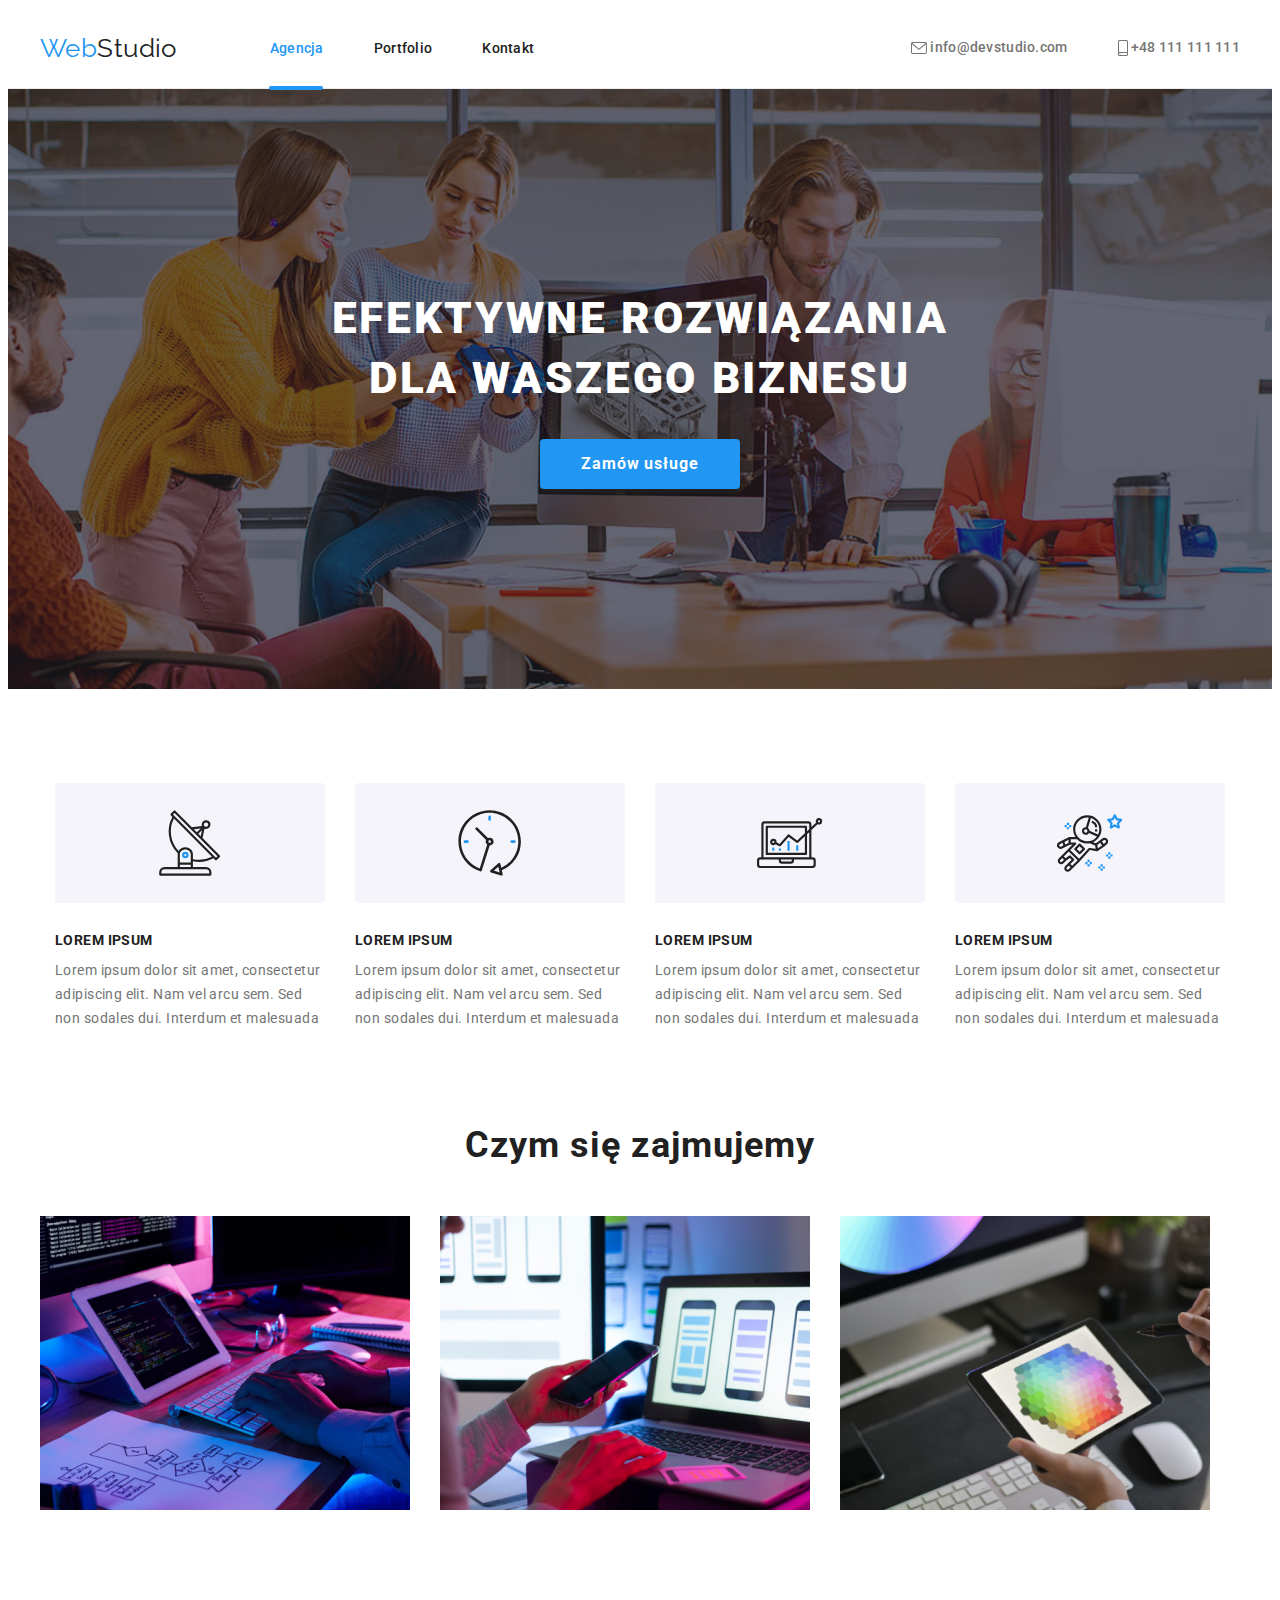
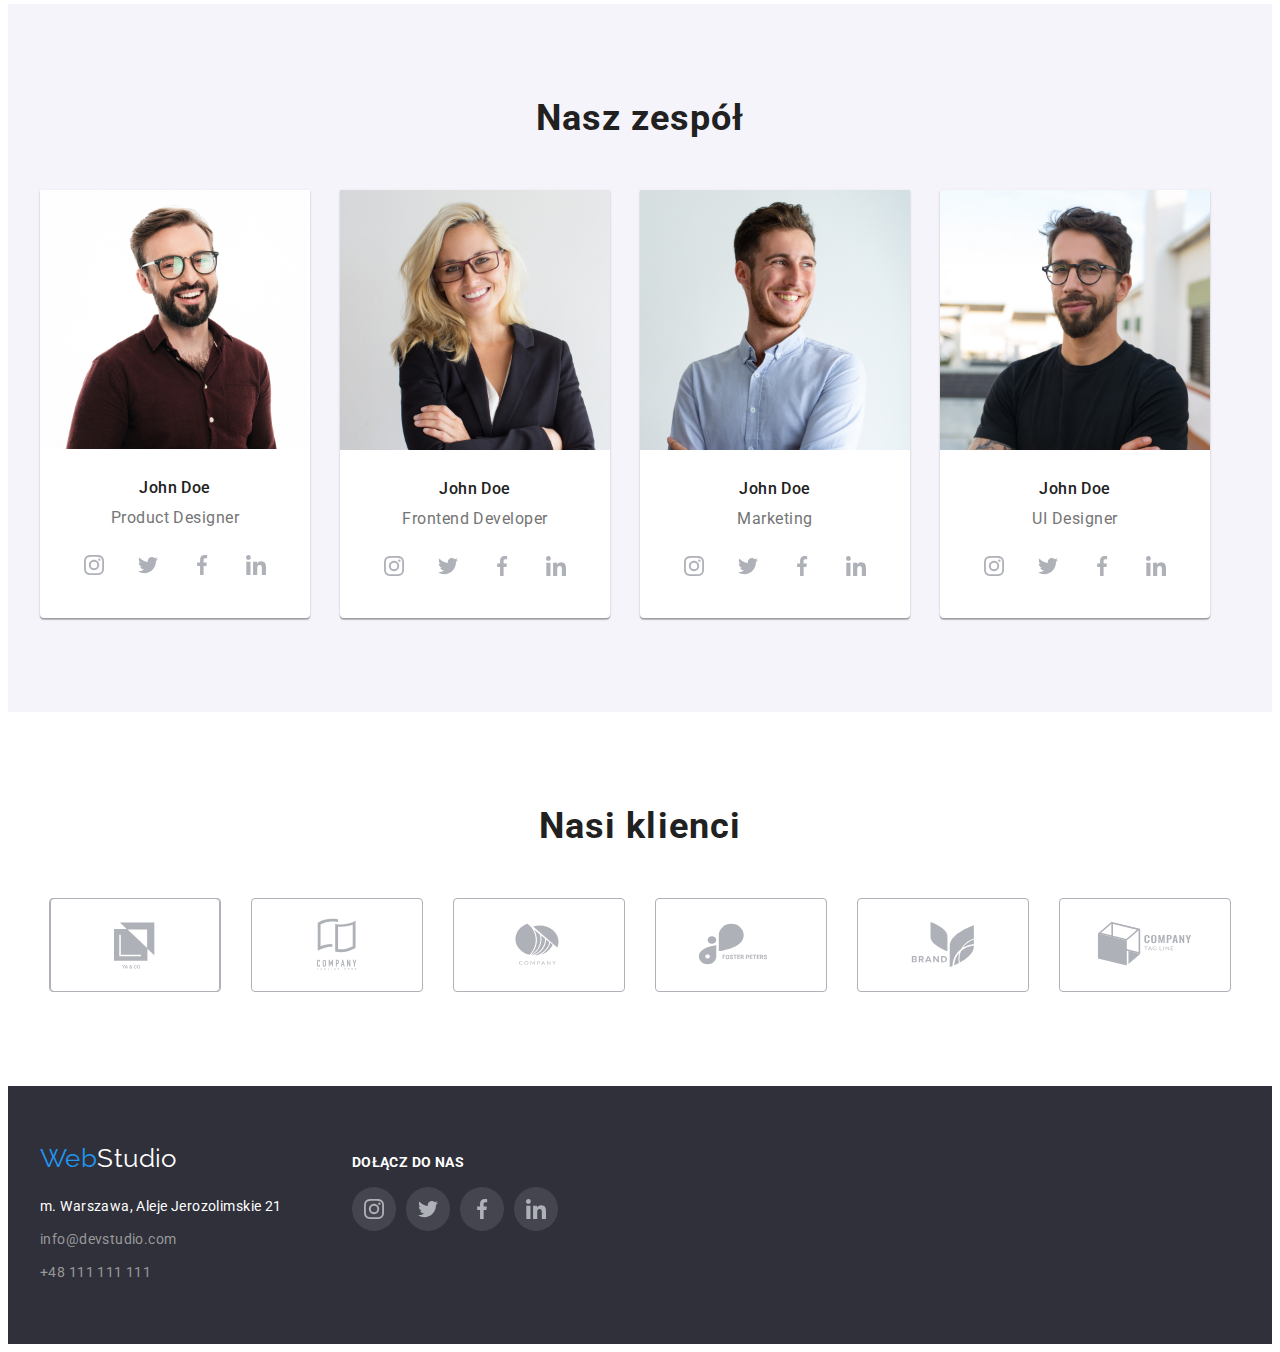
==== index.html @ 8db6a9fb "create new repository for hw-6 and all from hw-5" ====
<!DOCTYPE html>
<html lang="en">
  <head>
    <meta charset="UTF-8" />
    <meta name="viewport" content="width=device-width, initial-scale=1.0" />
    <link
      rel="stylesheet"
      href="https://cdnjs.cloudflare.com/ajax/libs/modern-normalize/1.1.0/modern-normalize.min.css"
      integrity="sha512-wpPYUAdjBVSE4KJnH1VR1HeZfpl1ub8YT/NKx4PuQ5NmX2tKuGu6U/JRp5y+Y8XG2tV+wKQpNHVUX03MfMFn9Q=="
      crossorigin="anonymous"
      referrerpolicy="no-referrer"
    />
    <link rel="preconnect" href="https://fonts.googleapis.com" />
    <link rel="preconnect" href="https://fonts.gstatic.com" crossorigin />
    <link
      href="https://fonts.googleapis.com/css2?family=Raleway:wght@700&family=Roboto:wght@400;500;700;900&display=swap"
      rel="stylesheet"
    />

    <title>Zadanie domowe №5</title>
    <link rel="stylesheet" href="css/styles.css" />
  </head>
  <body>
    <header>
      <div class="container header_helper">
        <nav class="header_nav">
          <a href="index.html" class="logo_WS"><span class="logo_blue">Web</span>Studio</a>
          <ul class="header_list">
            <li><a class="header_link current" href="index.html">Agencja</a></li>
            <li><a class="header_link" href="portfolio.html">Portfolio</a></li>
            <li><a class="header_link" href="#">Kontakt</a></li>
          </ul>
        </nav>
        <div class="header_contact">
          <a class="header_link header_kontact_link" href="mailto:info@devstudio.com">
            <svg class="header_contact_icon" width="16" height="12">
              <use href="images/icons.svg#icon-envelope"></use>
            </svg>
            info@devstudio.com
          </a>
          <a class="header_link header_kontact_link" href="tel:+48111111111">
            <svg class="header_contact_icon" width="10" height="16">
              <use href="images/icons.svg#icon-smartphone"></use>
            </svg>
            +48 111 111 111</a
          >
        </div>
      </div>
    </header>
    <main>
      <section class="section background_image_title">
        <div class="container">
          <h1 class="title_section_h1">EFEKTYWNE ROZWIĄZANIA DLA WASZEGO BIZNESU</h1>
          <button type="button" class="title_section_button" data-modal-open>Zamów usługe</button>
        </div>
      </section>

      <section class="section">
        <div class="container">
          <h2 class="Our_Advantages_h2">Nasze atuty</h2>
          <ul class="Our_Advantages">
            <li class="OA_list">
              <div class="Our_Advantages_icons">
                <svg width="65.32" height="70">
                  <use href="images/icons.svg#icon-antenna-1"></use>
                </svg>
              </div>
              <h3>LOREM IPSUM</h3>
              <p>
                Lorem ipsum dolor sit amet, consectetur adipiscing elit. Nam vel arcu sem. Sed non
                sodales dui. Interdum et malesuada
              </p>
            </li>
            <li class="OA_list">
              <div class="Our_Advantages_icons">
                <svg width="65.32" height="70">
                  <use href="images/icons.svg#icon-clock-1"></use>
                </svg>
              </div>
              <h3>LOREM IPSUM</h3>
              <p>
                Lorem ipsum dolor sit amet, consectetur adipiscing elit. Nam vel arcu sem. Sed non
                sodales dui. Interdum et malesuada
              </p>
            </li>
            <li class="OA_list">
              <div class="Our_Advantages_icons">
                <svg width="65.32" height="70">
                  <use href="images/icons.svg#icon-diagram-1"></use>
                </svg>
              </div>
              <h3>LOREM IPSUM</h3>
              <p>
                Lorem ipsum dolor sit amet, consectetur adipiscing elit. Nam vel arcu sem. Sed non
                sodales dui. Interdum et malesuada
              </p>
            </li>
            <li class="OA_list">
              <div class="Our_Advantages_icons">
                <svg width="65.32" height="70">
                  <use href="images/icons.svg#icon-astronaut-1"></use>
                </svg>
              </div>
              <h3>LOREM IPSUM</h3>
              <p>
                Lorem ipsum dolor sit amet, consectetur adipiscing elit. Nam vel arcu sem. Sed non
                sodales dui. Interdum et malesuada
              </p>
            </li>
          </ul>
        </div>
      </section>
      <section class="section padding_top_0">
        <div class="container">
          <h2 class="what_we_do_h2">Czym się zajmujemy</h2>
          <ul class="what_we_do_list">
            <li class="WWD_list">
              <img src="images/wht_w_d_1.jpg" alt="Praca pszy komputerze" width="370" />
            </li>
            <li class="WWD_list">
              <img src="images/wht_w_d_2.jpg" alt="Praca pszy Telefonie" width="370" />
            </li>
            <li class="WWD_list">
              <img src="images/wht_w_d_3.jpg" alt="Praca pszy tablecie" width="370" />
            </li>
          </ul>
        </div>
      </section>
      <section class="our_team section">
        <div class="container">
          <h2 class="our_team_h2">Nasz zespół</h2>
          <ul class="our_team_ul">
            <li class="OT_list">
              <img src="images/worker_1.jpg" alt="John Doe" width="270" height="260" />
              <div>
                <h3 class="OT_list_h3">John Doe</h3>
                <p class="OT_list_p">Product Designer</p>
                <ul class="social-media-box">
                  <li>
                    <a href="#" class="social-media"
                      ><svg width="20" height="20">
                        <use href="images/icons.svg#icon-instagram-2"></use></svg
                    ></a>
                  </li>
                  <li>
                    <a href="#" class="social-media"
                      ><svg width="20" height="20">
                        <use href="images/icons.svg#icon-twitter-1"></use></svg
                    ></a>
                  </li>
                  <li>
                    <a href="#" class="social-media"
                      ><svg width="20" height="20">
                        <use href="images/icons.svg#icon-facebook-1"></use></svg
                    ></a>
                  </li>
                  <li>
                    <a href="#" class="social-media"
                      ><svg width="20" height="20">
                        <use href="images/icons.svg#icon-linkedin-1"></use></svg
                    ></a>
                  </li>
                </ul>
              </div>
            </li>
            <li class="OT_list">
              <img src="images/worker_2.jpg" alt="John Doe" width="270" height="260" />
              <div>
                <h3 class="OT_list_h3">John Doe</h3>
                <p class="OT_list_p">Frontend Developer</p>
                <ul class="social-media-box">
                  <li>
                    <a href="#" class="social-media"
                      ><svg class=".fill_currentColor_svg" width="20" height="20">
                        <use href="images/icons.svg#icon-instagram-2"></use></svg
                    ></a>
                  </li>
                  <li>
                    <a href="#" class="social-media"
                      ><svg class=".fill_currentColor_svg" width="20" height="20">
                        <use href="images/icons.svg#icon-twitter-1"></use></svg
                    ></a>
                  </li>
                  <li>
                    <a href="#" class="social-media"
                      ><svg class=".fill_currentColor_svg" width="20" height="20">
                        <use href="images/icons.svg#icon-facebook-1"></use></svg
                    ></a>
                  </li>
                  <li>
                    <a href="#" class="social-media"
                      ><svg class=".fill_currentColor_svg" width="20" height="20">
                        <use href="images/icons.svg#icon-linkedin-1"></use></svg
                    ></a>
                  </li>
                </ul>
              </div>
            </li>
            <li class="OT_list">
              <img src="images/worker_3.jpg" alt="John Doe" width="270" height="260" />
              <div>
                <h3 class="OT_list_h3">John Doe</h3>
                <p class="OT_list_p">Marketing</p>
                <ul class="social-media-box">
                  <li>
                    <a href="#" class="social-media"
                      ><svg width="20" height="20">
                        <use href="images/icons.svg#icon-instagram-2"></use></svg
                    ></a>
                  </li>
                  <li>
                    <a href="#" class="social-media"
                      ><svg width="20" height="20">
                        <use href="images/icons.svg#icon-twitter-1"></use></svg
                    ></a>
                  </li>
                  <li>
                    <a href="#" class="social-media"
                      ><svg width="20" height="20">
                        <use href="images/icons.svg#icon-facebook-1"></use></svg
                    ></a>
                  </li>
                  <li>
                    <a href="#" class="social-media"
                      ><svg width="20" height="20">
                        <use href="images/icons.svg#icon-linkedin-1"></use></svg
                    ></a>
                  </li>
                </ul>
              </div>
            </li>
            <li class="OT_list">
              <img src="images/worker_4.jpg" alt="John Doe" width="270" height="260" />
              <div>
                <h3 class="OT_list_h3">John Doe</h3>
                <p class="OT_list_p">UI Designer</p>
                <ul class="social-media-box">
                  <li>
                    <a href="#" class="social-media"
                      ><svg width="20" height="20">
                        <use href="images/icons.svg#icon-instagram-2"></use></svg
                    ></a>
                  </li>
                  <li>
                    <a href="#" class="social-media"
                      ><svg width="20" height="20">
                        <use href="images/icons.svg#icon-twitter-1"></use></svg
                    ></a>
                  </li>
                  <li>
                    <a href="#" class="social-media"
                      ><svg width="20" height="20">
                        <use href="images/icons.svg#icon-facebook-1"></use></svg
                    ></a>
                  </li>
                  <li>
                    <a href="#" class="social-media"
                      ><svg width="20" height="20">
                        <use href="images/icons.svg#icon-linkedin-1"></use></svg
                    ></a>
                  </li>
                </ul>
              </div>
            </li>
          </ul>
        </div>
      </section>

      <section class="section">
        <div class="container">
          <h2 class="our_team_h2">Nasi klienci</h2>
          <ul class="aur_clients">
            <li class="aur_clients-a">
              <a href="#" class="aur_clients-a">
                <svg class=".fill_currentColor_svg" width="106" height="60">
                  <use href="images/icons.svg#icon-Logo"></use>
                </svg>
              </a>
            </li>
            <li class="aur_clients-li">
              <a href="#" class="aur_clients-a">
                <svg class=".fill_currentColor_svg" width="106" height="60">
                  <use href="images/icons.svg#icon-Logo-1"></use>
                </svg>
              </a>
            </li>
            <li class="aur_clients-li">
              <a href="#" class="aur_clients-a">
                <svg class=".fill_currentColor_svg" width="106" height="60">
                  <use href="images/icons.svg#icon-Logo-2"></use>
                </svg>
              </a>
            </li>
            <li class="aur_clients-li">
              <a href="#" class="aur_clients-a">
                <svg class=".fill_currentColor_svg" width="106" height="60">
                  <use href="images/icons.svg#icon-Logo-5"></use>
                </svg>
              </a>
            </li>
            <li class="aur_clients-li">
              <a href="#" class="aur_clients-a">
                <svg class=".fill_currentColor_svg" width="106" height="60">
                  <use href="images/icons.svg#icon-Logo-3"></use>
                </svg>
              </a>
            </li>
            <li class="aur_clients-li">
              <a href="#" class="aur_clients-a">
                <svg class=".fill_currentColor_svg" width="106" height="60">
                  <use href="images/icons.svg#icon-Logo-4"></use>
                </svg>
              </a>
            </li>
          </ul>
        </div>
      </section>
    </main>
    <footer>
      <div class="container footer_flex">
        <div>
          <a href="index.html" class="logo_WS logo_WS_white"
            ><span class="logo_blue">Web</span>Studio</a
          >
          <address>
            <ul>
              <li class="address_items">
                <a class="map_address" href="https://goo.gl/maps/nUJ5Fd3hbuF8FEqy5"
                  >m. Warszawa, Aleje Jerozolimskie 21</a
                >
              </li>
              <li class="address_items">
                <a class="contact_info" href="mailto:info@devstudio.com">info@devstudio.com</a>
              </li>
              <li class="address_items">
                <a class="contact_info" href="tel:+48111111111">+48 111 111 111</a>
              </li>
            </ul>
          </address>
        </div>
        <div>
          <h3 class="join_us_h3">DOŁĄCZ DO NAS</h3>
          <ul class="social-media-box">
            <li>
              <a href="#" class="social-media footer_bg"
                ><svg width="20" height="20">
                  <use href="./images/icons.svg#icon-instagram-2"></use></svg
              ></a>
            </li>
            <li>
              <a href="#" class="social-media footer_bg"
                ><svg width="20" height="20">
                  <use href="images/icons.svg#icon-twitter-1"></use></svg
              ></a>
            </li>
            <li>
              <a href="#" class="social-media footer_bg"
                ><svg width="20" height="20">
                  <use href="images/icons.svg#icon-facebook-1"></use></svg
              ></a>
            </li>
            <li>
              <a href="#" class="social-media footer_bg"
                ><svg width="20" height="20">
                  <use href="images/icons.svg#icon-linkedin-1"></use></svg
              ></a>
            </li>
          </ul>
        </div>
      </div>
    </footer>
    <div class="backdrop is-hidden" data-modal>
      <div class="modal">
        <button type="button" class="close-btn" data-modal-close></button>
      </div>
    </div>
    <script src="./js/modal.js"></script>
  </body>
</html>
---- css/styles.css ----
:root {
  --link_and_button_color: #2196f3;
  --letters_and_logo_color_black: #212121;
  --letters_and_logo_color_white: #ffffff;
}
body {
  font-family: 'Roboto';
  background-color: var(--letters_and_logo_color_white);
  color: var(--letters_and_logo_color_black);
  font-size: 14px;
  letter-spacing: 0.03em;
}
h1,
h2,
h3,
h4,
h5,
h6,
p {
  margin: 0;
}
img {
  display: block;
  max-width: 100%;
  height: auto;
}

ul,
ol {
  list-style: none;
  padding-left: 0;
  margin: 0;
}
a {
  text-decoration: none;
}
address {
  font-style: normal;
}
button {
  display: block;
  cursor: pointer;
  border: none;
  border-radius: 4px;
}
.section {
  padding: 94px 0;
}
.container {
  width: 1200px;
  margin: 0 auto;
  padding: 0 15px;
}
.padding_top_0 {
  padding-top: 0;
}
header {
  padding: 25px 0;
  align-items: center;
  border-bottom: 1px solid #ececec;
}
.header_helper {
  display: flex;
  align-items: center;
}
.logo_WS {
  font-family: 'Raleway';
  font-size: 26px;
  color: var(--letters_and_logo_color_black);
}
.logo_blue {
  color: var(--link_and_button_color);
}
.header_nav {
  display: flex;
  align-items: center;
}
.header_link {
  font-weight: 500;
  font-size: 14px;
  line-height: 1.14;
  letter-spacing: 0.02em;
  color: var(--letters_and_logo_color_black);
  fill: currentColor;
  position: relative;
  transition: color 250ms cubic-bezier(0.4, 0, 0.2, 1);
}
.header_link:hover {
  color: var(--link_and_button_color);
}
.current {
  color: var(--link_and_button_color);
}
.current::after {
  content: '';
  position: absolute;
  bottom: -34px;
  left: -1px;
  width: 100%;
  height: 4px;
  border-radius: 2px;
  background-color: var(--link_and_button_color);
  transition: color, 250ms, cubic-bezier(0.4, 0, 0.2, 1);
}
.header_contact {
  display: flex;
  align-items: center;
  gap: 50px;
  margin-left: auto;
}
.header_contact_icon {
  fill: currentColor;
  vertical-align: middle;
  --color2: currentColor;
}
.header_kontact_link {
  color: #757575;
}
.header_list {
  display: flex;
  gap: 50px;
  margin-left: 93px;
}
.background_image_title {
  text-align: center;
  align-items: center;
  padding: 200px 0;
  background-color: #2f303a;
  background-image: linear-gradient(rgba(47, 48, 58, 0.4), rgba(47, 48, 58, 0.4)),
    url('../images/Header.jpg');
  background-repeat: no-repeat;
  background-position: center;
  background-size: cover;
  max-width: 1600px;
  margin: 0 auto;
}
.title_section_h1 {
  font-size: 44px;
  line-height: 1.36;
  letter-spacing: 0.06em;
  color: var(--letters_and_logo_color_white);
  font-weight: 900;
  width: 696px;
  margin: 0 auto;
  margin-bottom: 30px;
}
.title_section_button {
  min-width: 200px;
  font-family: 'Roboto';
  font-weight: 700;
  font-size: 16px;
  line-height: 1.88;
  letter-spacing: 0.06em;
  color: var(--letters_and_logo_color_white);
  box-shadow: 0px 4px 4px var(--letters_and_logo_color_black);
  border-radius: 4px;
  background-color: var(--link_and_button_color);
  margin: 0 auto;
  padding: 10px 41px;
  border: none;
}
.Our_Advantages {
  display: flex;
  justify-content: center;
  gap: 30px;
}
.Our_Advantages_icons {
  background-color: #f5f4fa;
  height: 120px;
  display: flex;
  margin-bottom: 30px;
  justify-content: center;
  align-items: center;
  border-radius: 4px;
}
.Our_Advantages_h2 {
  position: absolute;
  width: 1px;
  height: 1px;
  margin: -1px;
  border: 0;
  padding: 0;
  white-space: normal;
  clip-path: inset(100%);
  clip: rect(0 0 0 0);
  overflow: hidden;
}
.OA_list > h3 {
  font-weight: 700;
  font-size: 14px;
  line-height: 1.14;
  letter-spacing: 0.03em;
  margin-bottom: 10px;
}
.OA_list > p {
  width: 270px;
  line-height: 1.71;
  color: #757575;
}
.what_we_do_list {
  display: flex;
  gap: 30px;
}
.what_we_do_h2 {
  text-align: center;
  font-weight: 700;
  font-size: 36px;
  line-height: 1.16;
  letter-spacing: 0.03em;
  margin-bottom: 50px;
}
.our_team {
  text-align: center;
  background-color: #f5f4fa;
}
.our_team_ul {
  display: flex;
  gap: 30px;
}
.our_team_h2 {
  text-align: center;
  font-weight: 700;
  font-size: 36px;
  line-height: 1.16;
  letter-spacing: 0.03em;
  margin-bottom: 50px;
}
.OT_list {
  background: var(--letters_and_logo_color_white);
  box-shadow: 0px 1px 3px rgba(0, 0, 0, 0.12), 0px 1px 1px rgba(0, 0, 0, 0.14),
    0px 2px 1px rgba(0, 0, 0, 0.2);
  border-radius: 0px 0px 4px 4px;
}
.OT_list > div {
  padding: 30px 0;
}
/* ⬇ <<social media icons>> ⬇ */
.social-media {
  border-radius: 50%;
  display: flex;
  width: 44px;
  height: 44px;
  justify-content: center;
  align-items: center;
}
.social-media:hover,
.social-media:focus {
  background-color: var(--link_and_button_color);
  --color3: var(--letters_and_logo_color_white);
  outline: none;
}
.fill_currentColor_svg {
  fill: currentColor;
}
.social-media-box {
  display: flex;
  gap: 10px;
  justify-content: center;
  margin-top: 16px;
}
.OT_list_h3 {
  font-weight: 500;
  font-size: 16px;
  line-height: 1.18;
  letter-spacing: 0.03em;
  margin-bottom: 10px;
}
.OT_list_p {
  font-size: 16px;
  color: #757575;
  letter-spacing: 0.03em;
}
.fill_currentColor_svg > use {
  fill: currentColor;
}
.aur_clients {
  display: flex;
  justify-content: center;
  align-items: center;
  gap: 30px;
}
.aur_clients-a {
  border: 1px solid currentColor;
  border-radius: 4px;
  width: 170px;
  height: 92px;
  display: flex;
  justify-content: center;
  align-items: center;
  color: #afb1b8;
}
.aur_clients-a:hover,
.aur_clients-a:focus {
  --color3: var(--link_and_button_color);
  border-color: var(--link_and_button_color);
  outline: none;
}

footer {
  background: #2f303a;
  line-height: 24px;
  padding: 60px 0;
}
.logo_WS_white {
  color: var(--letters_and_logo_color_white);
}
.map_address {
  color: var(--letters_and_logo_color_white);
}
.contact_info {
  color: #999999;
}
address {
  font-style: normal;
  margin-top: 20px;
}
.address_items:not(:last-child) {
  margin-bottom: 9px;
}
.contact_info:hover {
  color: var(--link_and_button_color);
}
.footer_a_style {
  font-size: 14px;
  line-height: 1.71;
}
address > a:hover {
  color: var(--link_and_button_color);
}

.footer_flex {
  display: flex;
  gap: 70px;
  align-items: baseline;
}
.join_us_h3 {
  color: var(--letters_and_logo_color_white);
  font-weight: 700;
  font-size: 14px;
  line-height: 1.14;
  letter-spacing: 0.03em;
}
.footer_bg {
  background-color: #ffffff1a;
}

/* ⬇ <<PORTFOLIO>> ⬇ */

.title_button {
  display: flex;
  flex-direction: row;
  justify-content: center;
  flex-wrap: wrap;
  gap: 8px;
  margin-bottom: 50px;
}
.title_button_h1 {
  position: absolute;
  width: 1px;
  height: 1px;
  margin: -1px;
  border: 0;
  padding: 0;

  white-space: nowrap;
  clip-path: inset(100%);
  clip: rect(0 0 0 0);
  overflow: hidden;
}
.TB_list {
  display: inline-flex;
}
.TB_list > button {
  font-weight: 500;
  font-size: 16px;
  line-height: 1.62;
  background-color: #f5f4fa;
  color: var(--letters_and_logo_color_black);
  border: none;
  cursor: pointer;
  border-radius: 4px;
  letter-spacing: 0.03em;
  font-family: inherit;
  padding: 6px 25px;
}
.TB_list > button:hover {
  background-color: var(--link_and_button_color);
  color: var(--letters_and_logo_color_white);
}
.portfolio_list {
  display: flex;
  justify-content: center;
  flex-wrap: wrap;
  gap: 30px;
}

.Port_list {
  width: 370px;
}
.Port_list > img {
  width: 100%;
  height: 294px;
}
.Port_list_TextDiv {
  padding: 20px 0 20px 24px;
  border: 1px solid #eeeeee;
  border-top: 0;
}
.Port_list_overlay_hidden {
  position: relative;
  overflow: hidden;
}
.Port_list_overlay {
  position: absolute;
  top: 0;
  background-color: var(--link_and_button_color);
  transform: translateY(100%);
  transition: transform 250ms cubic-bezier(0.4, 0, 0.2, 1);
  opacity: 0.9;
}

.Port_list_shadow:hover .Port_list_overlay,
.Port_list_shadow:focus .Port_list_overlay {
  transform: translateY(0%);
}

.Port_list_overlay > p {
  font-size: 18px;
  line-height: 1.56;
  letter-spacing: 0.03em;
  color: var(--letters_and_logo_color_white);
  padding: 49px 45px 49px 24px;
}

.Port_list_h3 {
  font-weight: 700;
  font-size: 18px;
  line-height: 2;
  letter-spacing: 0.06em;
}
.Port_list_p {
  font-size: 16px;
  line-height: 1.88;
  color: #757575;
  letter-spacing: 0.03em;
}

/* ⬇ <<Shadow in Portfolio>> ⬇ */
.TB_list_shadow {
  display: block;
  color: inherit;
}
.TB_list_shadow:hover,
.TB_list_shadow:focus {
  box-shadow: 0px 1px 1px rgba(0, 0, 0, 0.12), 0px 4px 4px rgba(0, 0, 0, 0.06),
    1px 4px 6px rgba(0, 0, 0, 0.16);
  outline: transparent;
}
.Port_list_shadow {
  display: block;
  color: inherit;
}
.Port_list_shadow:hover,
.Port_list_shadow:focus {
  box-shadow: 0px 1px 1px rgba(0, 0, 0, 0.12), 0px 4px 4px rgba(0, 0, 0, 0.06),
    1px 4px 6px rgba(0, 0, 0, 0.16);
  outline: transparent;
}
.Port_list:hover .Port_list_overlay_hidden,
.Port_list:focus .Port_list_overlay_hidden {
  transform: translateY(0%);
}

/* ⬇ <<Modal box>> ⬇ */
.backdrop {
  position: fixed;
  left: 0;
  top: 0;
  width: 100%;
  height: 100%;
  background-color: rgba(0, 0, 0, 0.1);
}

.modal {
  position: absolute;
  top: 50%;
  left: 50%;
  transform: translate(-50%, -50%);
  width: 528px;
  min-height: 581px;
  background-color: #fff;
}

.close-btn {
  position: absolute;
  top: 8px;
  right: 8px;
  width: 30px;
  height: 30px;
  background-color: #fff;
  border: 1px solid rgba(0, 0, 0, 0.1);
  border-radius: 50%;
  cursor: pointer;
}

.is-hidden {
  opacity: 0;
  visibility: hidden;
  pointer-events: none;
}
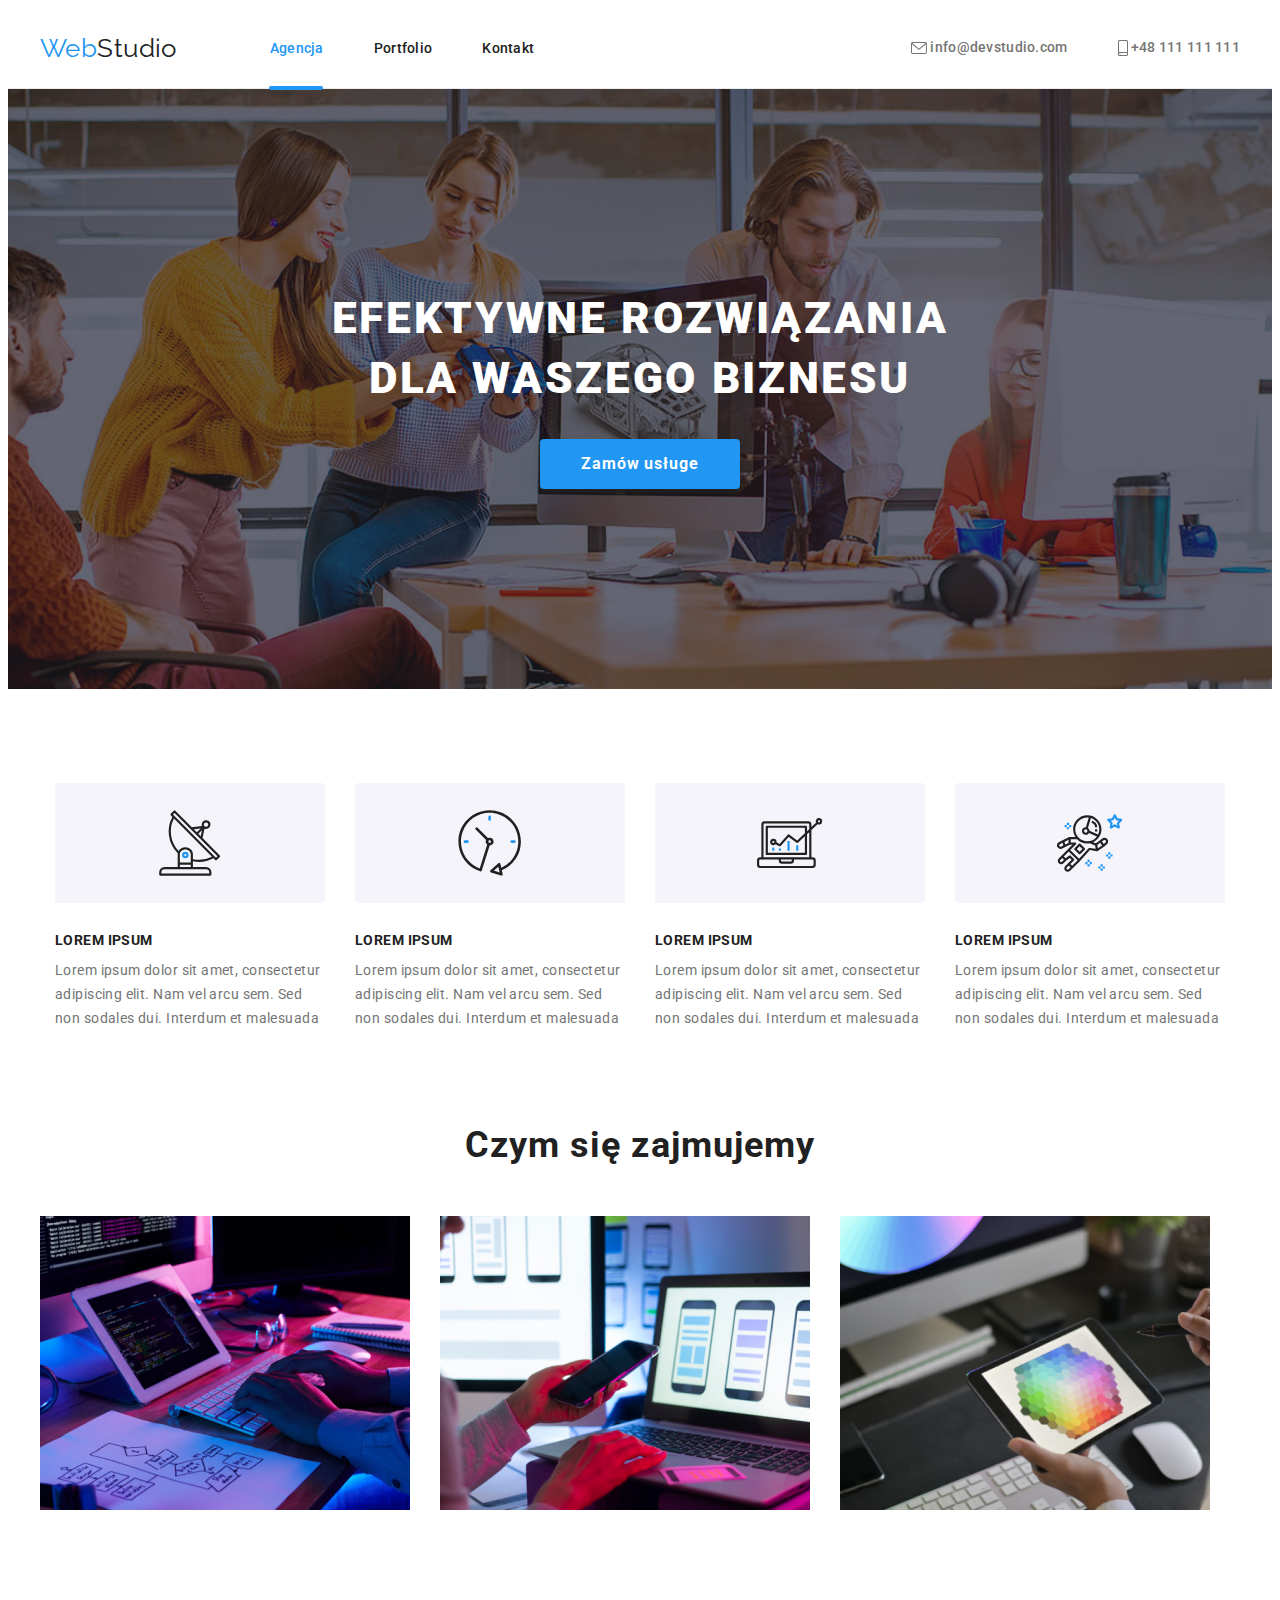
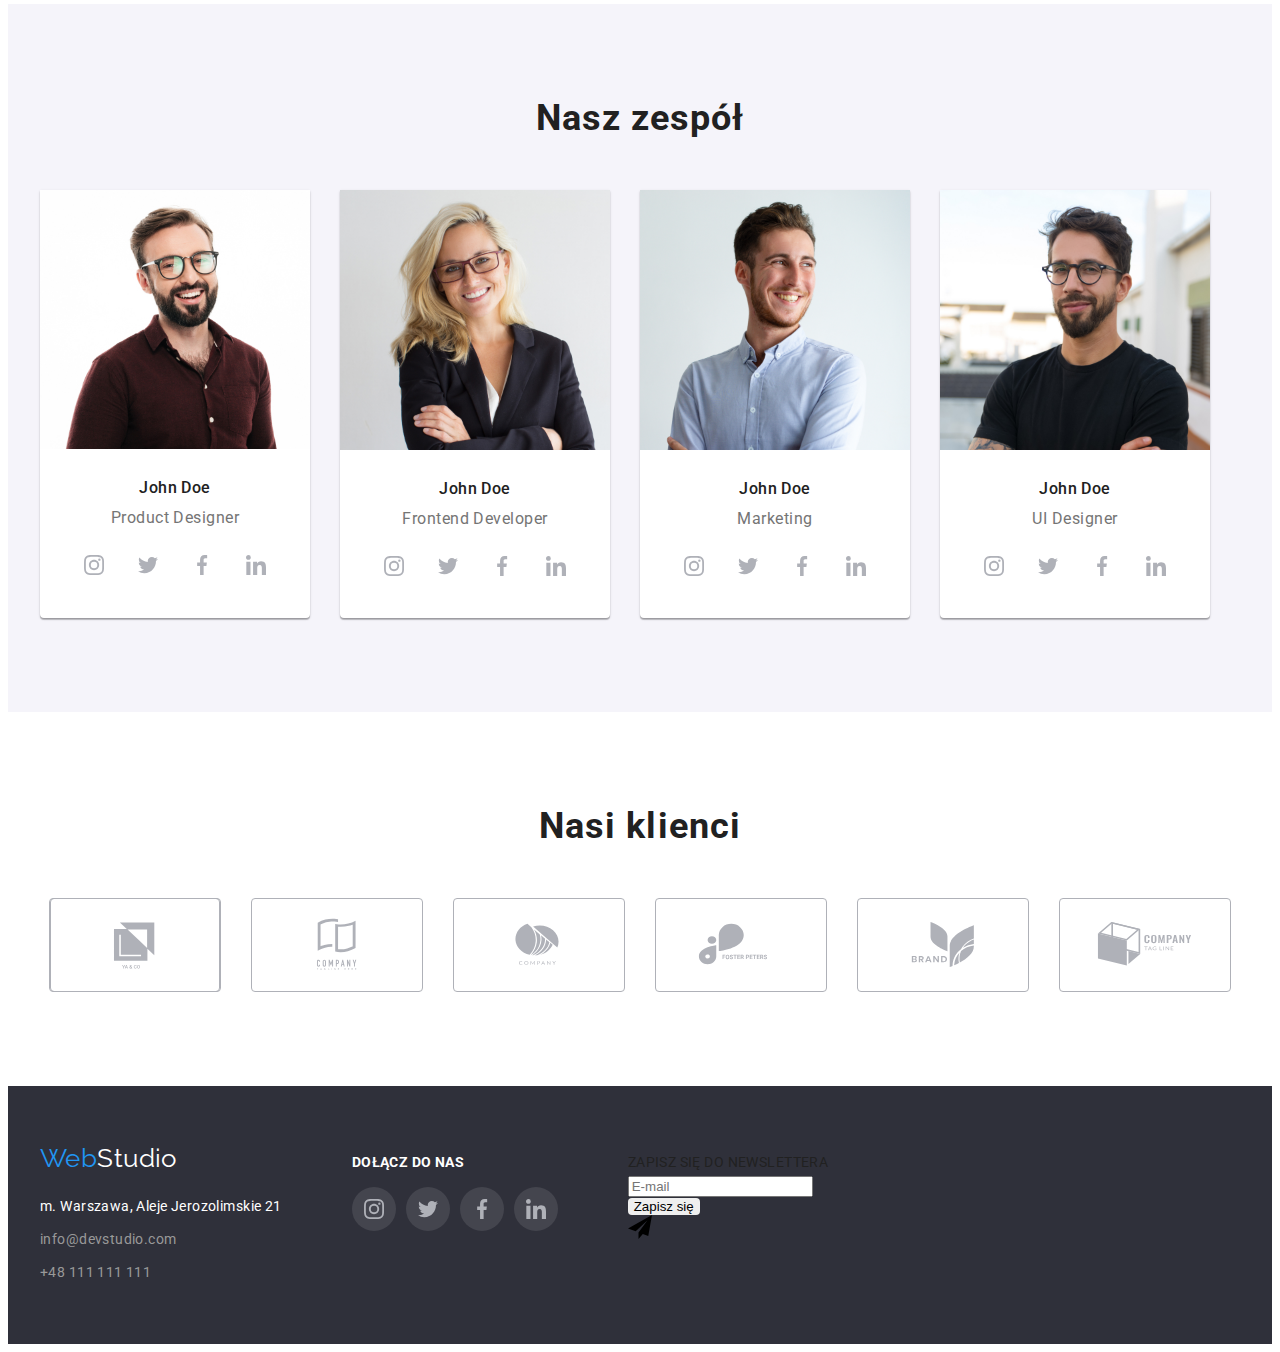
==== commit 0af551a0: "add forms and svg" ====
--- a/index.html
+++ b/index.html
@@ -17,7 +17,7 @@
       rel="stylesheet"
     />
 
-    <title>Zadanie domowe №5</title>
+    <title>Zadanie domowe №6</title>
     <link rel="stylesheet" href="css/styles.css" />
   </head>
   <body>
@@ -367,11 +367,68 @@
             </li>
           </ul>
         </div>
+        <form class="newsletter_section">
+          <label for="newsletter_email" class="newsletter_text">ZAPISZ SIĘ DO NEWSLETTERA</label>
+          <div class="newsletter_part">
+            <input
+              type="email"
+              name="newsletter"
+              id="newsletter-email"
+              placeholder="E-mail"
+              class="newsletter_input"
+            />
+            <button type="submit" class="hero_btn newsletter_btn">Zapisz się</button>
+            <svg class="newsletter_svg" width="24" height="24">
+              <use href="images/icons.svg#icon-icon-send"></use>
+            </svg>
+          </div>
+        </form>
       </div>
     </footer>
     <div class="backdrop is-hidden" data-modal>
       <div class="modal">
         <button type="button" class="close-btn" data-modal-close></button>
+        <form class="order_servise_form">
+          <p>Zostaw swoje dane w formularzu poniżej</p>
+          <label for="user-name" class="form_label"
+            >Imię<input type="text" name="first-name" id="user-name" class="form_input" />
+            <svg class="form_svg" width="18" height="18">
+              <use href="images/icons.svg#icon-person-black-18dp-1-1"></use></svg
+          ></label>
+          <label for="user_phone" class="form_label"
+            >Telefon
+            <input type="text" name="first-name" id="user-name" class="form_input" />
+            <svg class="form_svg" width="18" height="18">
+              <use href="images/icons.svg#icon-phone-black-18dp-1"></use></svg
+          ></label>
+          <label for="user-email" class="form_label"
+            >Email
+            <input type="text" name="first-name" id="user_name" class="form_input" />
+            <svg class="form-svg" width="18" height="18">
+              <use href="images/icons.svg#icon-email-black-18dp-1"></use></svg
+          ></label>
+
+          <label class="form_label">Komentarz</label>
+          <textarea name="coment" class="form_textarea" placeholder="Wprowadź tekst"></textarea>
+
+          <label class="acceptation">
+            <input
+              type="checkbox"
+              name="acceptation"
+              value="agreed"
+              class="checkbox-oryginal"
+              required
+            />
+            <svg class="checkbox-svg" width="16" height="15">
+              <use href="images/icons.svg#icon-Vector"></use>
+            </svg>
+
+            Oświadczam, iż akceptuję
+            <a class="rules" href="#"> Regulamin</a> i
+            <a class="rules" href="#"> Politykę Prywatności. </a>
+          </label>
+          <button type="submit" class="hero-btn submit-btn">Wyślij</button>
+        </form>
       </div>
     </div>
     <script src="./js/modal.js"></script>
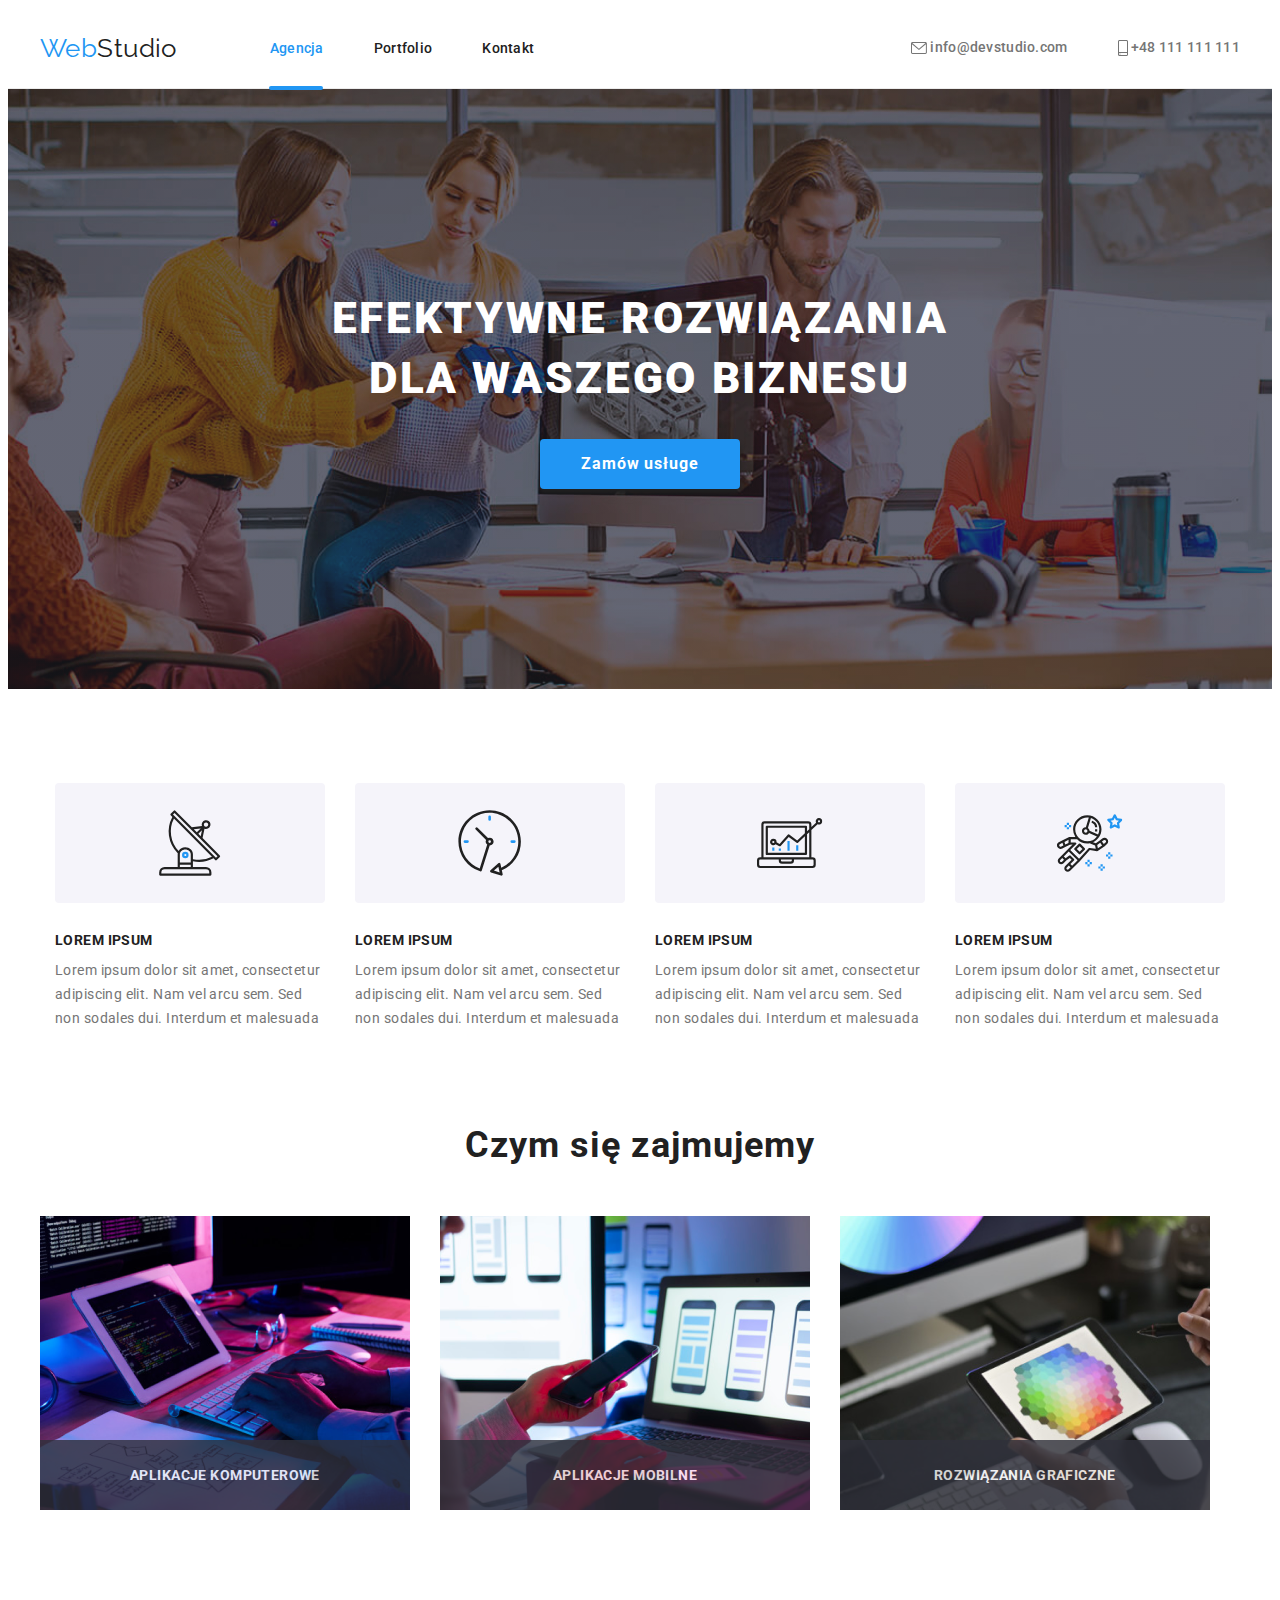
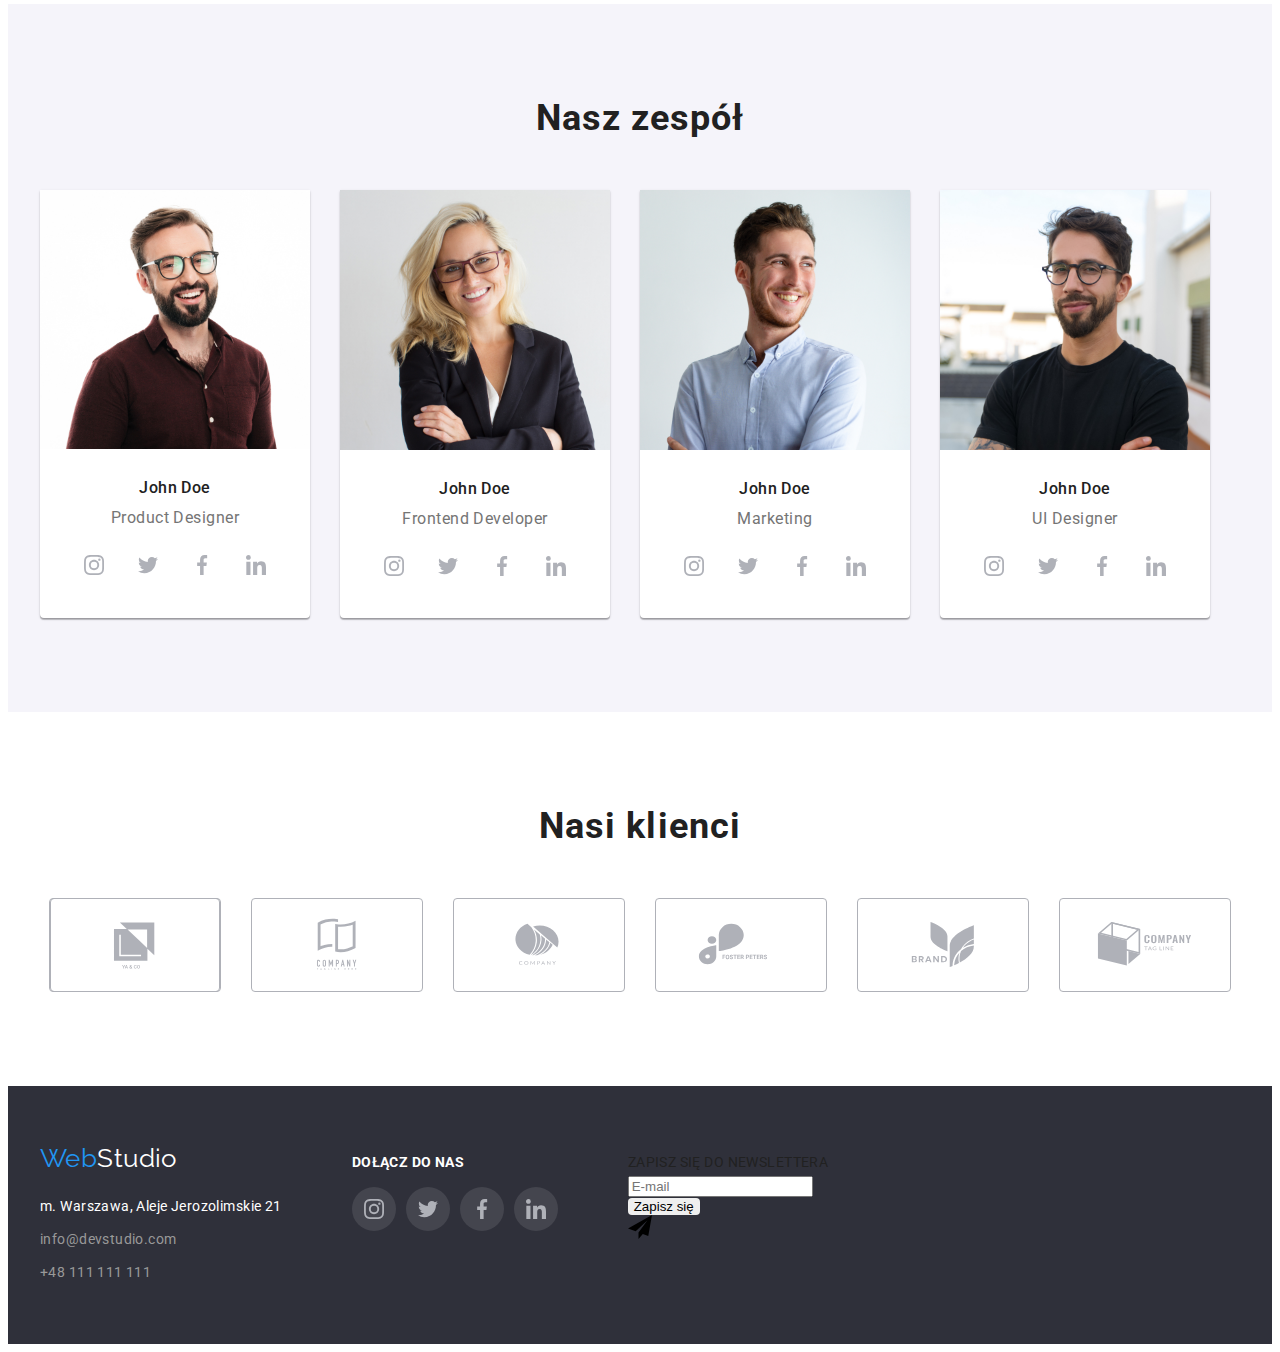
==== commit cc4ba55f: "changes in what we do section" ====
--- a/index.html
+++ b/index.html
@@ -115,13 +115,22 @@
           <h2 class="what_we_do_h2">Czym się zajmujemy</h2>
           <ul class="what_we_do_list">
             <li class="WWD_list">
-              <img src="images/wht_w_d_1.jpg" alt="Praca pszy komputerze" width="370" />
+              <div class="WWD_list_box">
+                <img src="images/wht_w_d_1.jpg" alt="Praca pszy komputerze" />
+                <p class="WWD_list_p">APLIKACJE KOMPUTEROWE</p>
+              </div>
             </li>
             <li class="WWD_list">
-              <img src="images/wht_w_d_2.jpg" alt="Praca pszy Telefonie" width="370" />
+              <div class="WWD_list_box">
+                <img src="images/wht_w_d_2.jpg" alt="Praca pszy Telefonie" />
+                <p class="WWD_list_p">APLIKACJE MOBILNE</p>
+              </div>
             </li>
             <li class="WWD_list">
-              <img src="images/wht_w_d_3.jpg" alt="Praca pszy tablecie" width="370" />
+              <div class="WWD_list_box">
+                <img src="images/wht_w_d_3.jpg" alt="Praca pszy tablecie" />
+                <p class="WWD_list_p">ROZWIĄZANIA GRAFICZNE</p>
+              </div>
             </li>
           </ul>
         </div>
--- a/css/styles.css
+++ b/css/styles.css
@@ -209,6 +209,23 @@
   letter-spacing: 0.03em;
   margin-bottom: 50px;
 }
+.WWD_list_box {
+  position: relative;
+}
+.WWD_list_p {
+  color: var(--letters_and_logo_color_white);
+  font-weight: 700;
+  font-size: 14px;
+  position: absolute;
+  bottom: 0;
+  width: 100%;
+  height: 70px;
+  background-color: #2f303a;
+  display: flex;
+  align-items: center;
+  justify-content: center;
+  opacity: 0.8;
+}
 .our_team {
   text-align: center;
   background-color: #f5f4fa;
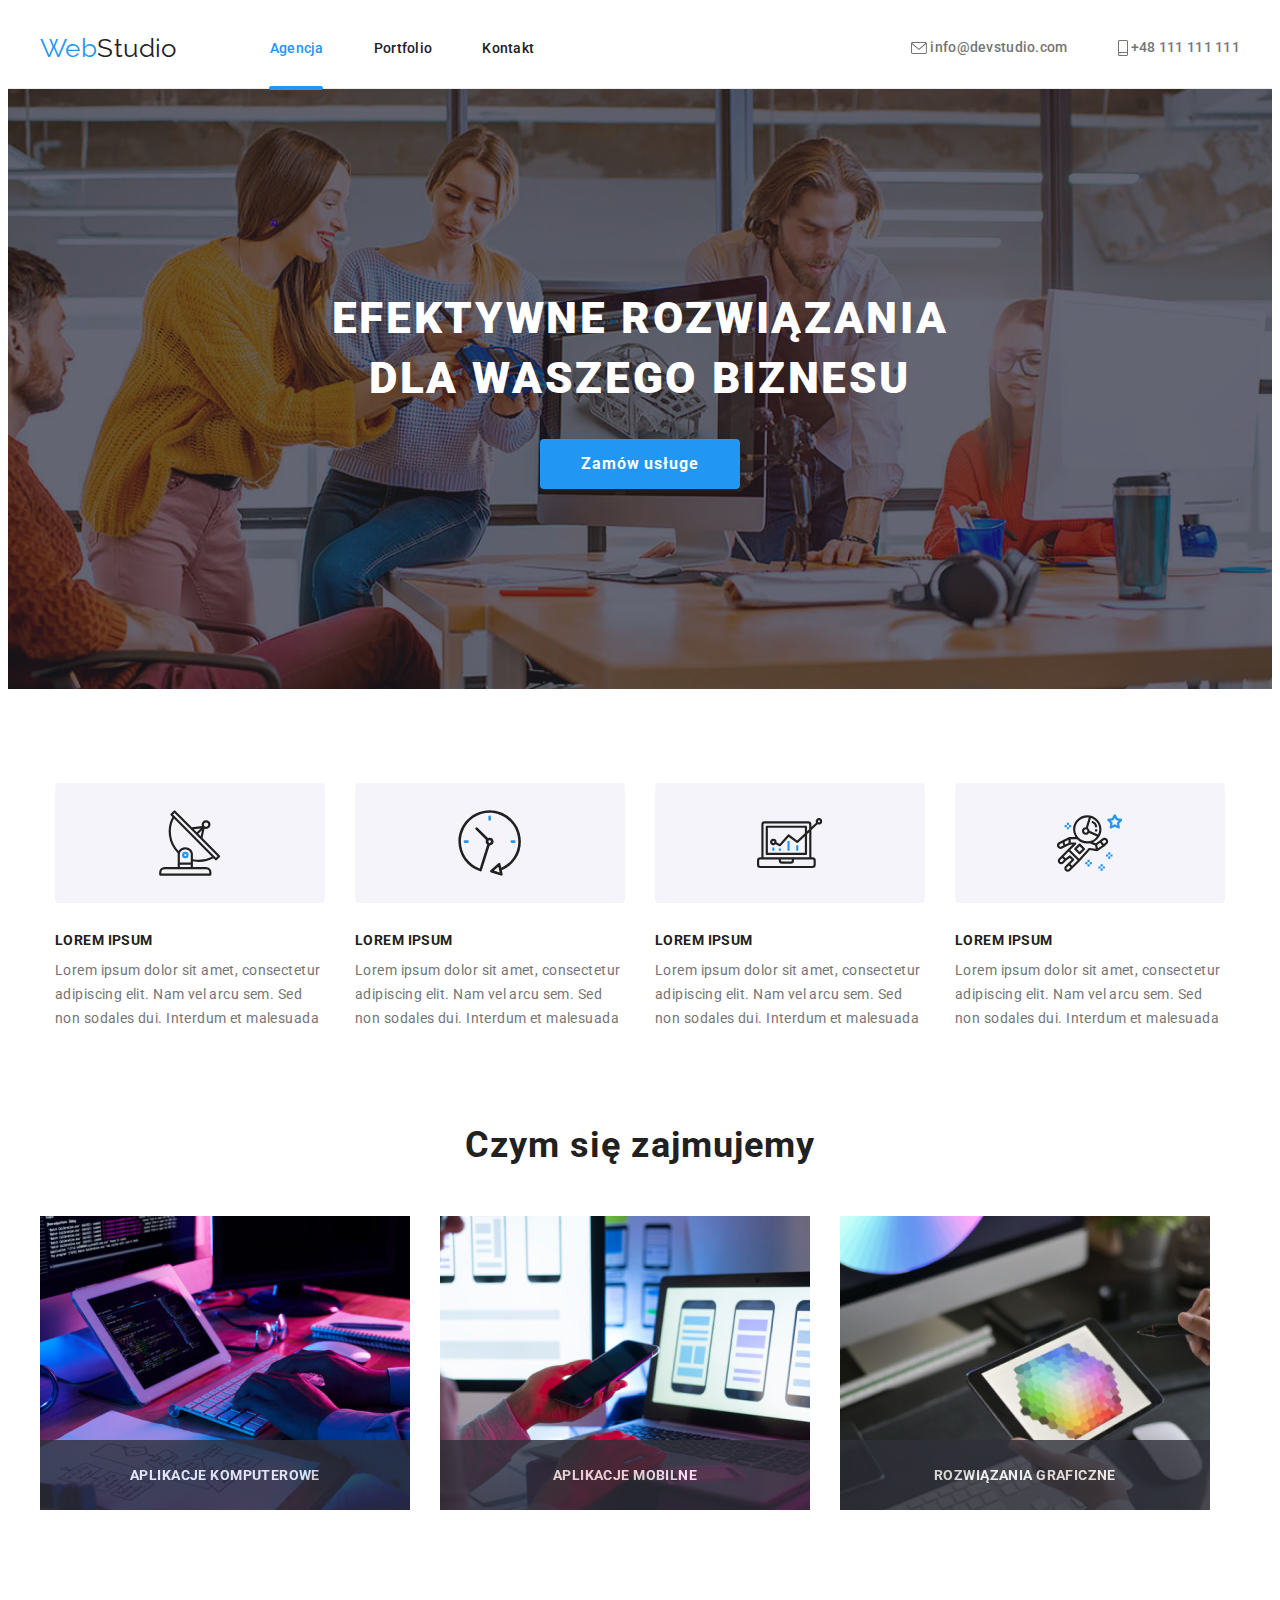
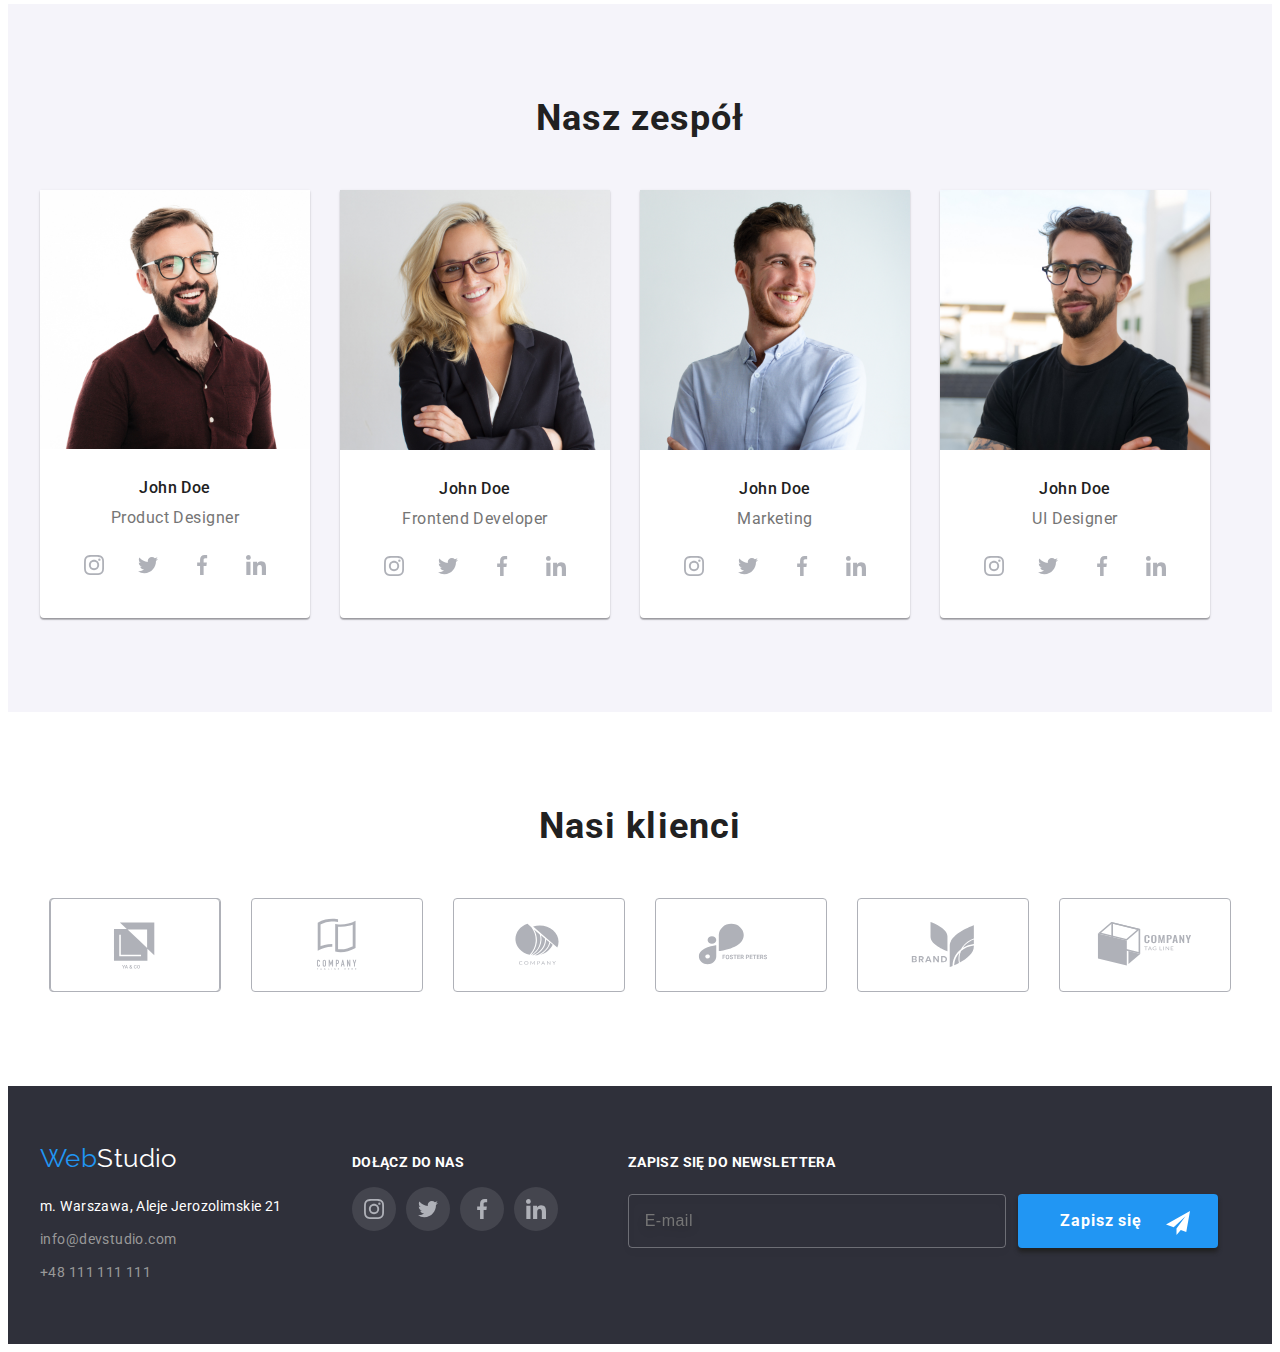
==== commit 18536867: "styling the contact form" ====
--- a/index.html
+++ b/index.html
@@ -386,9 +386,9 @@
               placeholder="E-mail"
               class="newsletter_input"
             />
-            <button type="submit" class="hero_btn newsletter_btn">Zapisz się</button>
+            <button type="submit" class="title_section_button newsletter_btn">Zapisz się</button>
             <svg class="newsletter_svg" width="24" height="24">
-              <use href="images/icons.svg#icon-icon-send"></use>
+              <use href="images/icons.svg#icon-icon-send" style="fill: currentColor"></use>
             </svg>
           </div>
         </form>
@@ -396,47 +396,41 @@
     </footer>
     <div class="backdrop is-hidden" data-modal>
       <div class="modal">
-        <button type="button" class="close-btn" data-modal-close></button>
+        <button type="button" class="close-btn" data-modal-close>
+          <svg width="11" height="11">
+            <use href="images/icons.svg#icon-close-black-18dp-2-1-1"></use>
+          </svg>
+        </button>
         <form class="order_servise_form">
           <p>Zostaw swoje dane w formularzu poniżej</p>
           <label for="user-name" class="form_label"
-            >Imię<input type="text" name="first-name" id="user-name" class="form_input" />
+            >Imię<input type="text" id="user-name" class="form_input" />
             <svg class="form_svg" width="18" height="18">
               <use href="images/icons.svg#icon-person-black-18dp-1-1"></use></svg
           ></label>
           <label for="user_phone" class="form_label"
             >Telefon
-            <input type="text" name="first-name" id="user-name" class="form_input" />
+            <input type="text" id="user_phone" class="form_input" />
             <svg class="form_svg" width="18" height="18">
               <use href="images/icons.svg#icon-phone-black-18dp-1"></use></svg
           ></label>
           <label for="user-email" class="form_label"
             >Email
-            <input type="text" name="first-name" id="user_name" class="form_input" />
-            <svg class="form-svg" width="18" height="18">
+            <input type="text" id="user-email" class="form_input" />
+            <svg class="form_svg" width="18" height="18">
               <use href="images/icons.svg#icon-email-black-18dp-1"></use></svg
           ></label>
 
           <label class="form_label">Komentarz</label>
           <textarea name="coment" class="form_textarea" placeholder="Wprowadź tekst"></textarea>
 
-          <label class="acceptation">
-            <input
-              type="checkbox"
-              name="acceptation"
-              value="agreed"
-              class="checkbox-oryginal"
-              required
-            />
-            <svg class="checkbox-svg" width="16" height="15">
-              <use href="images/icons.svg#icon-Vector"></use>
-            </svg>
-
+          <label class="recaptcha">
+            <input type="checkbox" name="acceptation" />
             Oświadczam, iż akceptuję
-            <a class="rules" href="#"> Regulamin</a> i
-            <a class="rules" href="#"> Politykę Prywatności. </a>
+            <a class="statute" href="#"> Regulamin</a> i
+            <a class="statute" href="#"> Politykę Prywatności. </a>
           </label>
-          <button type="submit" class="hero-btn submit-btn">Wyślij</button>
+          <button type="submit" class="title_section_button submit_button">Wyślij</button>
         </form>
       </div>
     </div>
--- a/css/styles.css
+++ b/css/styles.css
@@ -361,6 +361,42 @@
   background-color: #ffffff1a;
 }
 
+.newsletter_text {
+  font-weight: 700;
+  color: var(--letters_and_logo_color_white);
+}
+.newsletter_part {
+  margin-top: 20px;
+  display: flex;
+  position: relative;
+}
+.newsletter_input {
+  padding-left: 16px;
+  width: 358px;
+  height: 50px;
+  color: var(--letters_and_logo_color_white);
+  border: 1px solid rgba(255, 255, 255, 0.3);
+  filter: drop-shadow(0px 4px 4px rgba(0, 0, 0, 0.15));
+  border-radius: 4px;
+  margin-right: 12px;
+  background-color: transparent;
+  font-size: 16px;
+  letter-spacing: 0.03em;
+  outline: transparent;
+}
+
+.newsletter_btn {
+  text-align: left;
+  padding: 10px 76px 10px 42px;
+}
+
+.newsletter_svg {
+  position: absolute;
+  color: var(--letters_and_logo_color_white);
+  bottom: 13px;
+  right: 28px;
+  cursor: pointer;
+}
 /* ⬇ <<PORTFOLIO>> ⬇ */
 
 .title_button {
@@ -496,18 +532,22 @@
   width: 100%;
   height: 100%;
   background-color: rgba(0, 0, 0, 0.1);
-}
-
+  background-color: #00000033;
+}
 .modal {
   position: absolute;
   top: 50%;
   left: 50%;
   transform: translate(-50%, -50%);
   width: 528px;
-  min-height: 581px;
-  background-color: #fff;
-}
-
+  height: 581px;
+  background-color: var(--letters_and_logo_color_white);
+  box-shadow: 0px 2px 1px 0px;
+  box-shadow: 0px 1px 1px 0px;
+  box-shadow: 0px 1px 3px 0px;
+  border-radius: 4px;
+  padding: 40px;
+}
 .close-btn {
   position: absolute;
   top: 8px;
@@ -517,11 +557,100 @@
   background-color: #fff;
   border: 1px solid rgba(0, 0, 0, 0.1);
   border-radius: 50%;
-  cursor: pointer;
-}
-
+  border: 1px solid #0000001a;
+  color: var(--brand-color-black);
+  font-size: 20px;
+}
 .is-hidden {
   opacity: 0;
   visibility: hidden;
   pointer-events: none;
-}
+  transition-duration: 250ms;
+  transition-timing-function: cubic-bezier(0.4, 0, 0.2, 1);
+}
+.order_servise_form {
+  display: flex;
+  flex-direction: column;
+}
+.order_servise_form > p {
+  font-weight: 700;
+  font-size: 20px;
+  line-height: 1.15;
+  text-align: center;
+  color: var(--letters_and_logo_color_black);
+  margin-bottom: 2px;
+}
+.form_label {
+  display: flex;
+  flex-direction: column;
+  position: relative;
+  font-size: 12px;
+  line-height: 1.16;
+  letter-spacing: 0.01em;
+  color: var(--brand-color-dark-grey);
+  margin-top: 10px;
+  transition: 250ms cubic-bezier(0.4, 0, 0.2, 1);
+}
+.form_label:hover,
+.form_label:focus {
+  fill: var(--link_and_button_color);
+}
+.form_input {
+  padding: 8px;
+  font-family: inherit;
+  margin-top: 4px;
+  padding-left: 42px;
+  border: 1px solid rgba(33, 33, 33, 0.2);
+  border-radius: 4px;
+  height: 40px;
+  color: var(--brand-color-grey);
+  outline: transparent;
+  transition: 250ms cubic-bezier(0.4, 0, 0.2, 1);
+}
+.form_input:focus,
+.form_input:hover {
+  border-color: var(--link_and_button_color);
+  outline: transparent;
+}
+.form_svg {
+  position: absolute;
+  top: 40px;
+  left: 16px;
+  transform: translateY(-50%);
+}
+.form_svg:focus,
+.form_svg:hover {
+  color: var(--link_and_button_color);
+}
+
+.form_textarea {
+  height: 120px;
+  resize: none;
+  border: 1px solid rgba(33, 33, 33, 0.2);
+  outline: transparent;
+  border-radius: 4px;
+  color: var(--brand-color-grey);
+  transition: 250ms cubic-bezier(0.4, 0, 0.2, 1);
+  margin-bottom: 20px;
+  margin-top: 10px;
+  padding: 12px 16px;
+}
+
+.form_textarea:focus,
+.form_textarea:hover {
+  border-color: var(--link_and_button_color);
+}
+.recaptcha {
+  margin: 0 auto;
+  position: relative;
+}
+
+.submit_button {
+  margin-top: 30px;
+  padding: 10px 76px;
+}
+
+.statute {
+  color: var(--link_and_button_color);
+  text-decoration: underline;
+}
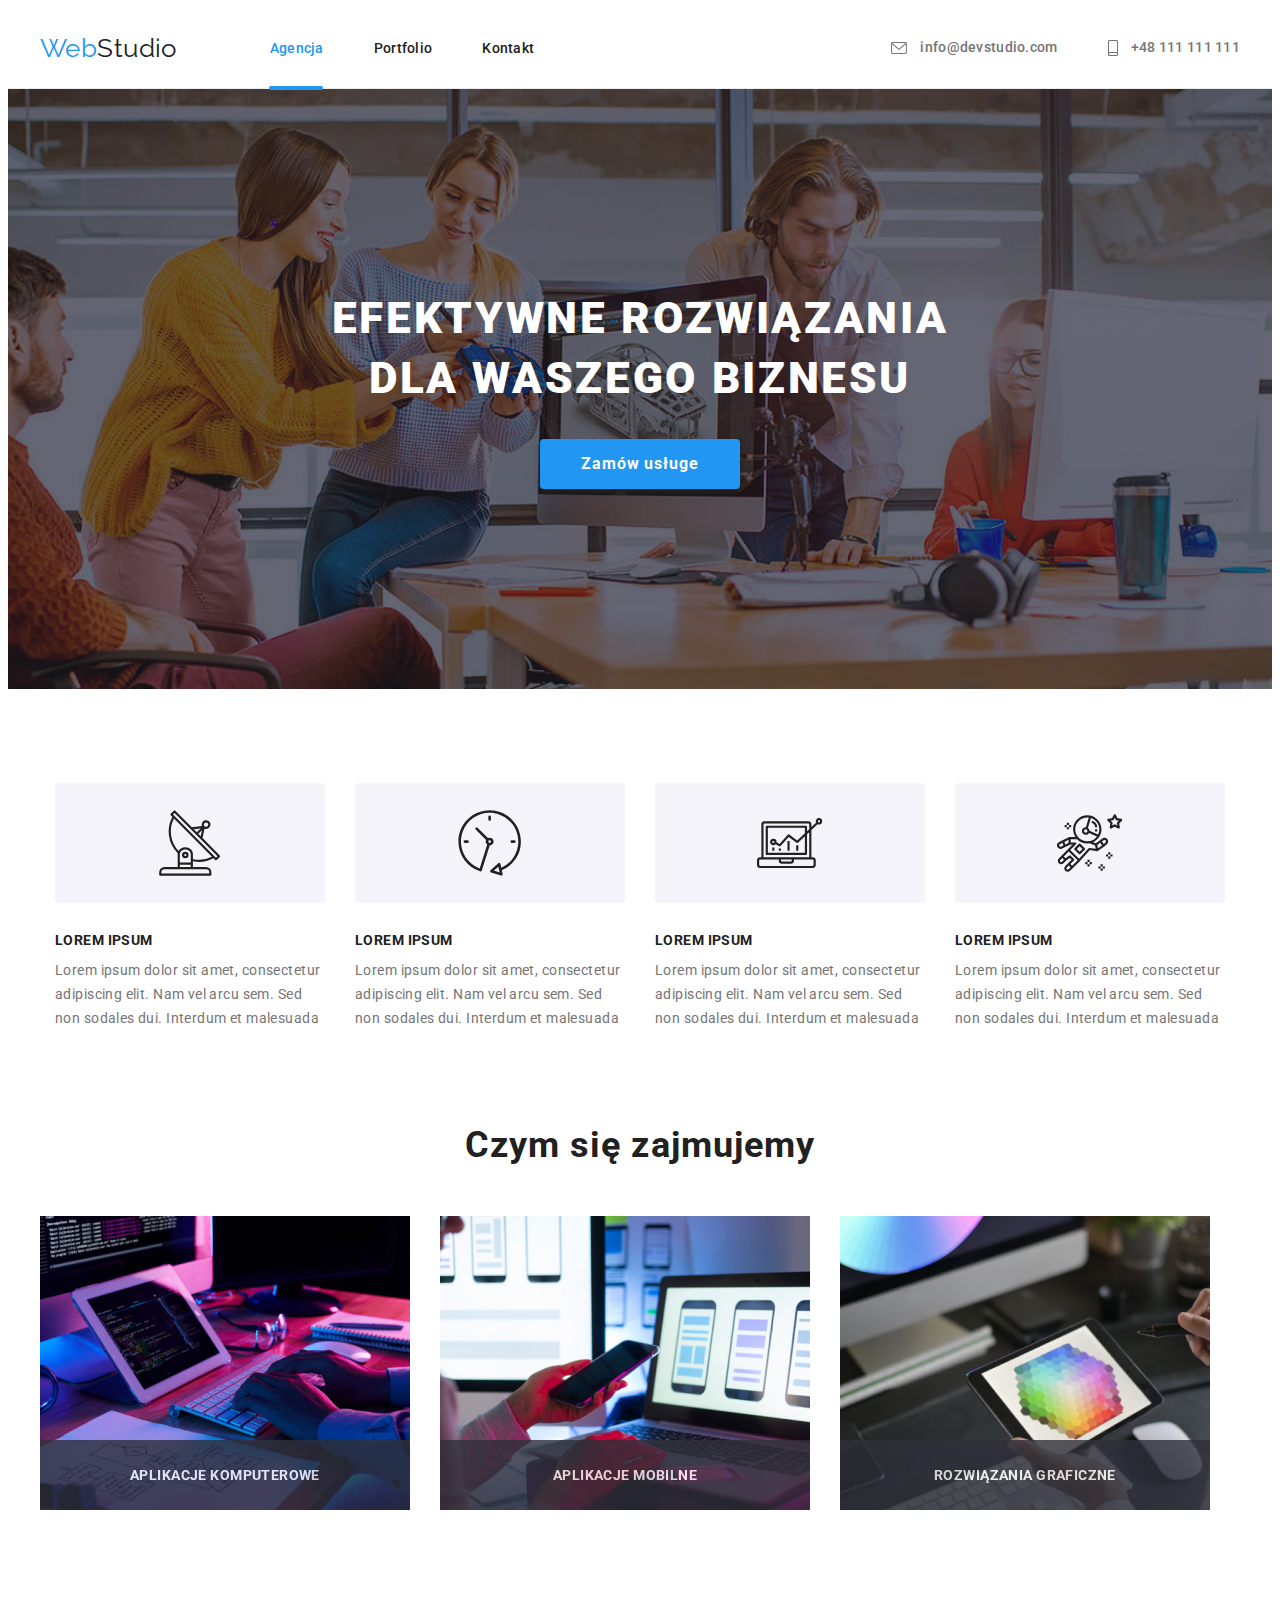
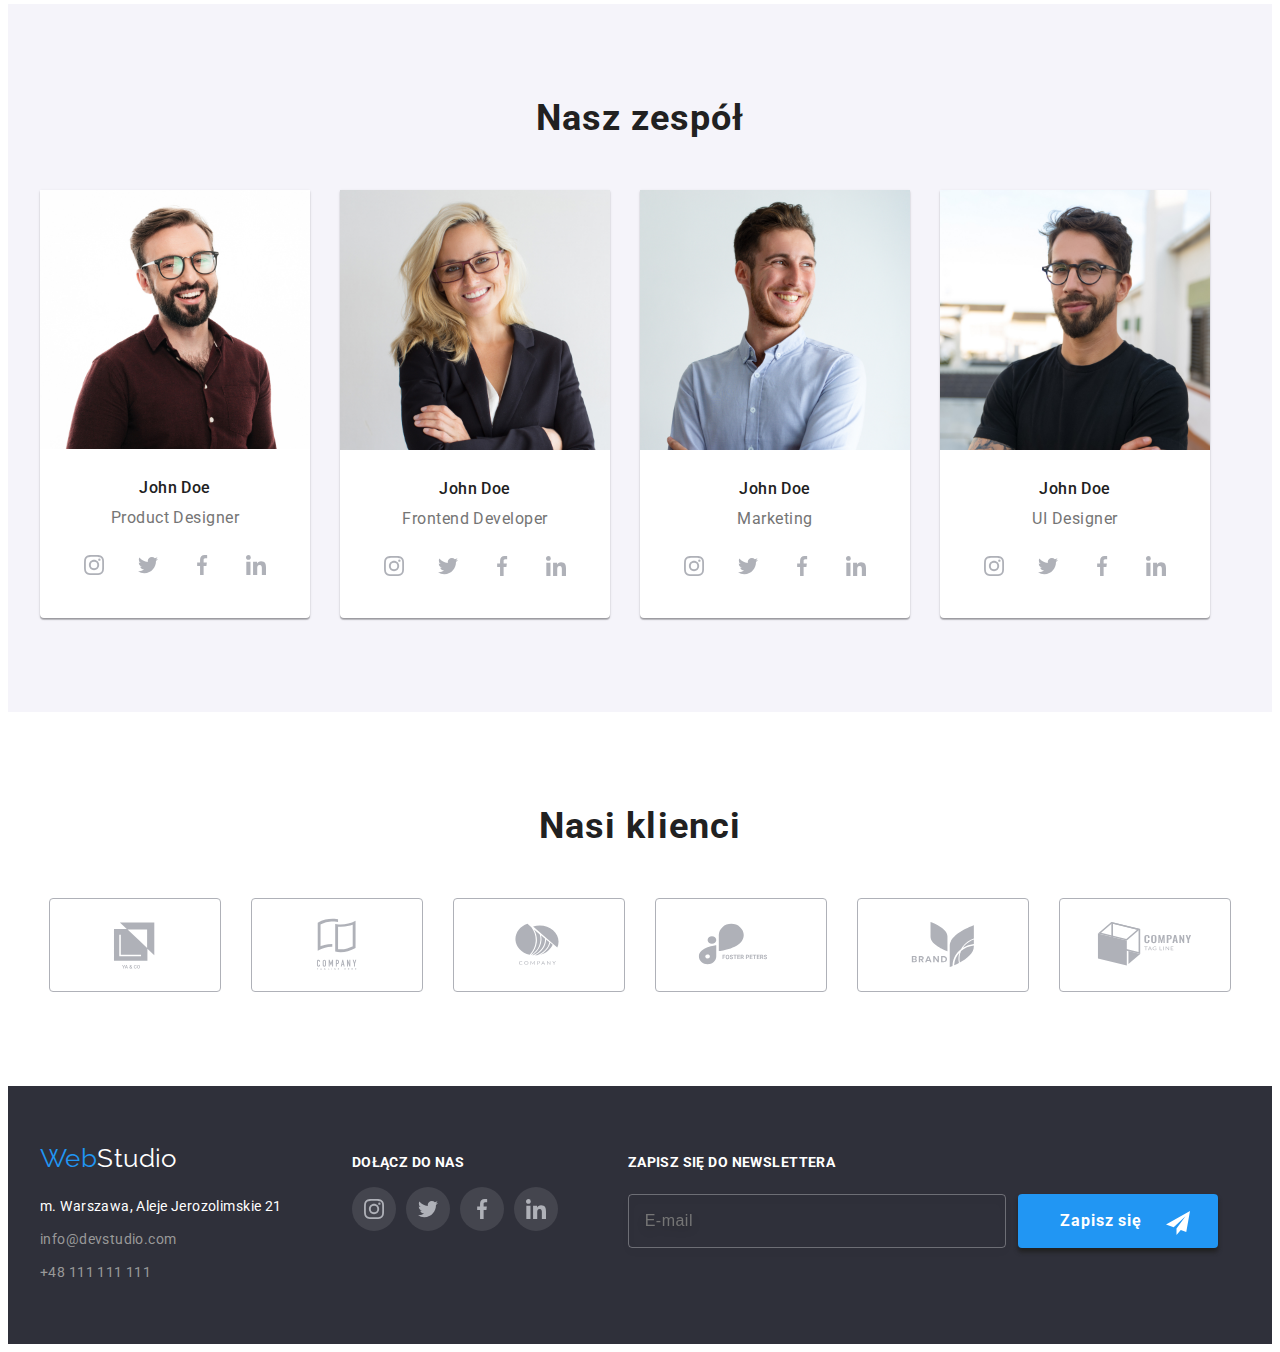
==== commit 162d4bab: "final corrections" ====
--- a/index.html
+++ b/index.html
@@ -279,44 +279,44 @@
         <div class="container">
           <h2 class="our_team_h2">Nasi klienci</h2>
           <ul class="aur_clients">
-            <li class="aur_clients-a">
-              <a href="#" class="aur_clients-a">
-                <svg class=".fill_currentColor_svg" width="106" height="60">
+            <li class="aur_clients-li">
+              <a href="#" class="aur_clients-a">
+                <svg width="106" height="60">
                   <use href="images/icons.svg#icon-Logo"></use>
                 </svg>
               </a>
             </li>
             <li class="aur_clients-li">
               <a href="#" class="aur_clients-a">
-                <svg class=".fill_currentColor_svg" width="106" height="60">
+                <svg width="106" height="60">
                   <use href="images/icons.svg#icon-Logo-1"></use>
                 </svg>
               </a>
             </li>
             <li class="aur_clients-li">
               <a href="#" class="aur_clients-a">
-                <svg class=".fill_currentColor_svg" width="106" height="60">
+                <svg width="106" height="60">
                   <use href="images/icons.svg#icon-Logo-2"></use>
                 </svg>
               </a>
             </li>
             <li class="aur_clients-li">
               <a href="#" class="aur_clients-a">
-                <svg class=".fill_currentColor_svg" width="106" height="60">
+                <svg width="106" height="60">
                   <use href="images/icons.svg#icon-Logo-5"></use>
                 </svg>
               </a>
             </li>
             <li class="aur_clients-li">
               <a href="#" class="aur_clients-a">
-                <svg class=".fill_currentColor_svg" width="106" height="60">
+                <svg width="106" height="60">
                   <use href="images/icons.svg#icon-Logo-3"></use>
                 </svg>
               </a>
             </li>
             <li class="aur_clients-li">
               <a href="#" class="aur_clients-a">
-                <svg class=".fill_currentColor_svg" width="106" height="60">
+                <svg width="106" height="60">
                   <use href="images/icons.svg#icon-Logo-4"></use>
                 </svg>
               </a>
--- a/css/styles.css
+++ b/css/styles.css
@@ -109,9 +109,8 @@
   margin-left: auto;
 }
 .header_contact_icon {
-  fill: currentColor;
   vertical-align: middle;
-  --color2: currentColor;
+  margin-right: 10px;
 }
 .header_kontact_link {
   color: #757575;
@@ -253,21 +252,20 @@
 }
 /* ⬇ <<social media icons>> ⬇ */
 .social-media {
+  color: #afb1b8;
   border-radius: 50%;
   display: flex;
   width: 44px;
   height: 44px;
   justify-content: center;
   align-items: center;
+  transition: color, 250ms, cubic-bezier(0.4, 0, 0.2, 1);
 }
 .social-media:hover,
 .social-media:focus {
   background-color: var(--link_and_button_color);
-  --color3: var(--letters_and_logo_color_white);
+  color: var(--letters_and_logo_color_white);
   outline: none;
-}
-.fill_currentColor_svg {
-  fill: currentColor;
 }
 .social-media-box {
   display: flex;
@@ -297,6 +295,7 @@
   gap: 30px;
 }
 .aur_clients-a {
+  color: #afb1b8;
   border: 1px solid currentColor;
   border-radius: 4px;
   width: 170px;
@@ -304,11 +303,11 @@
   display: flex;
   justify-content: center;
   align-items: center;
-  color: #afb1b8;
+  transition: color, 250ms, cubic-bezier(0.4, 0, 0.2, 1);
 }
 .aur_clients-a:hover,
 .aur_clients-a:focus {
-  --color3: var(--link_and_button_color);
+  color: var(--link_and_button_color);
   border-color: var(--link_and_button_color);
   outline: none;
 }
